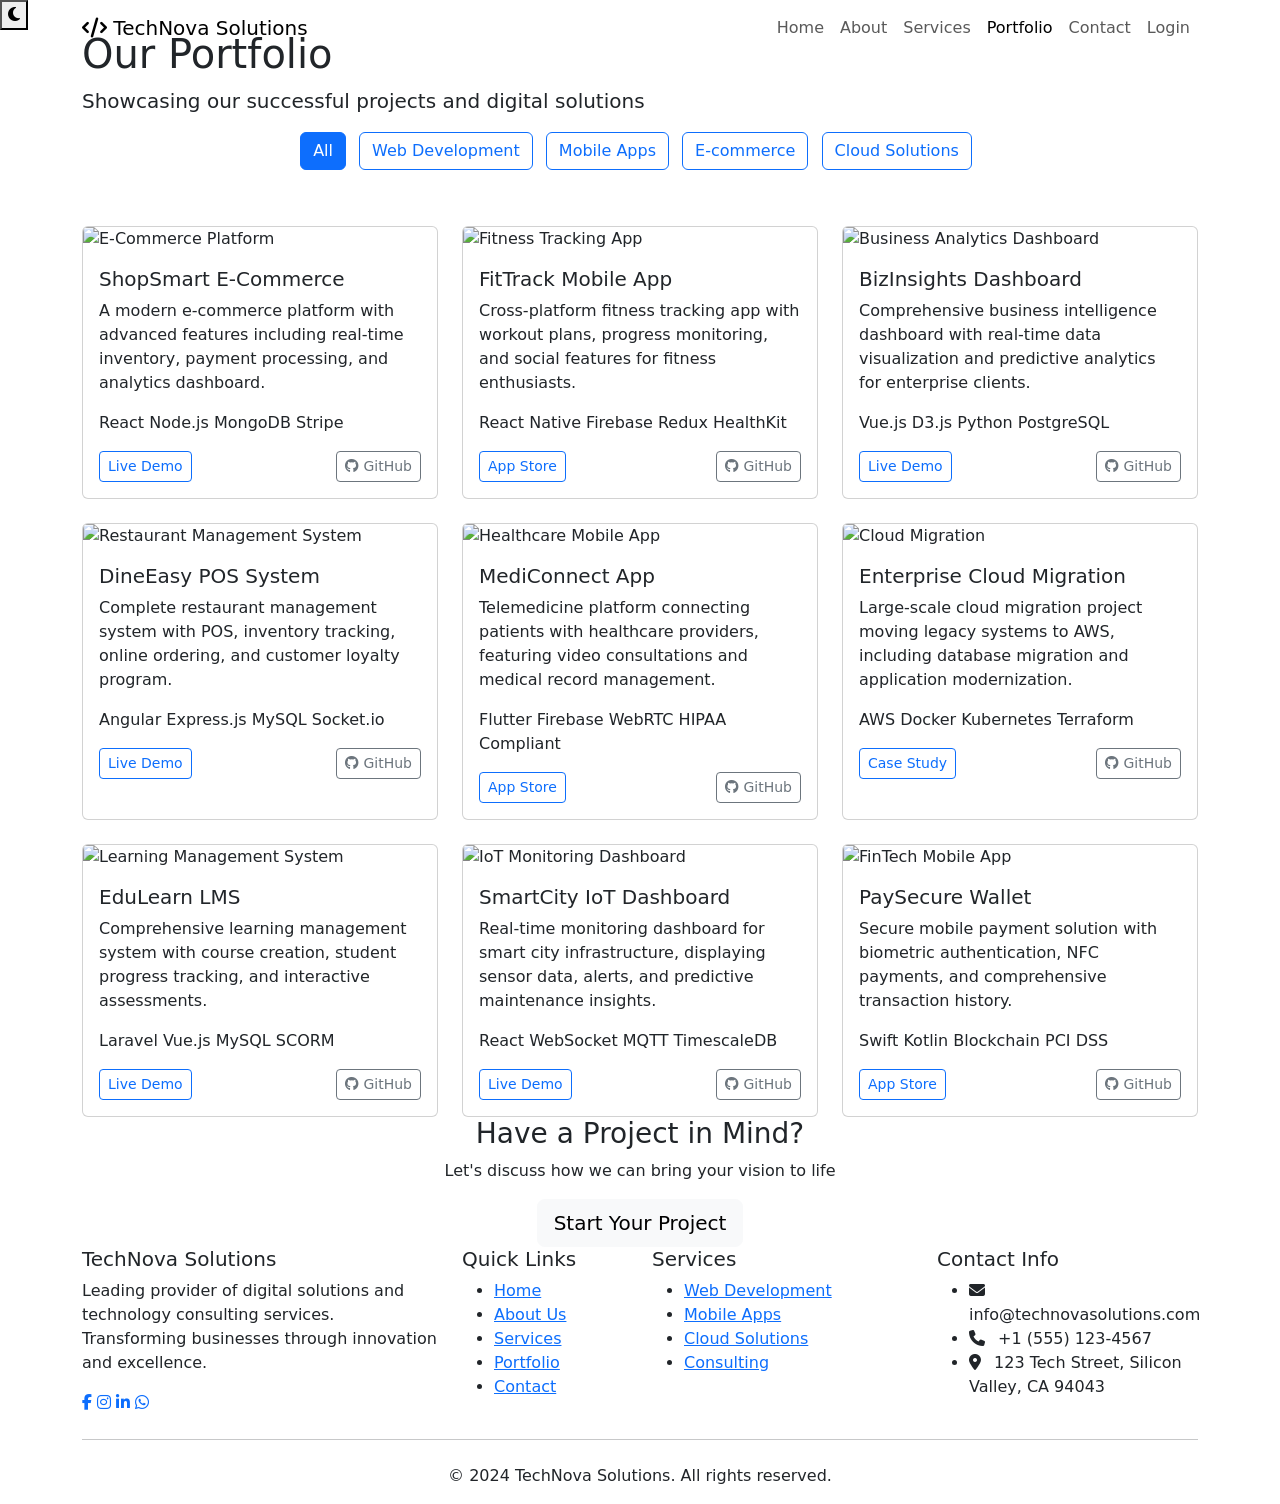
==== portfolio.html @ acc78cc4 "Add files via upload" ====
<!DOCTYPE html>
<html lang="en">
<head>
  <meta charset="UTF-8">
  <meta name="viewport" content="width=device-width, initial-scale=1.0">
  <base href="/services/">
  <title>Portfolio - TechNova Solutions</title>
  <meta name="description" content="Explore our portfolio of successful projects including web applications, mobile apps, and digital solutions we've delivered for our clients.">
  
  <!-- Bootstrap 5 CSS -->
  <link href="https://cdn.jsdelivr.net/npm/bootstrap@5.3.0/dist/css/bootstrap.min.css" rel="stylesheet">
  
  <!-- Font Awesome -->
  <link rel="stylesheet" href="https://cdnjs.cloudflare.com/ajax/libs/font-awesome/6.4.0/css/all.min.css">
  
  <!-- Custom CSS -->
  <link rel="stylesheet" href="css/styles.css">
</head>
<body>
  <!-- Navigation -->
  <nav class="navbar navbar-expand-lg navbar-light fixed-top">
    <div class="container">
      <a class="navbar-brand" href="index.html">
        <i class="fas fa-code"></i> TechNova Solutions
      </a>
      
      <button class="navbar-toggler" type="button" data-bs-toggle="collapse" data-bs-target="#navbarNav">
        <span class="navbar-toggler-icon"></span>
      </button>
      
      <div class="collapse navbar-collapse" id="navbarNav">
        <ul class="navbar-nav ms-auto">
          <li class="nav-item">
            <a class="nav-link" href="index.html">Home</a>
          </li>
          <li class="nav-item">
            <a class="nav-link" href="about.html">About</a>
          </li>
          <li class="nav-item">
            <a class="nav-link" href="services.html">Services</a>
          </li>
          <li class="nav-item">
            <a class="nav-link active" href="portfolio.html">Portfolio</a>
          </li>
          <li class="nav-item">
            <a class="nav-link" href="contact.html">Contact</a>
          </li>
          <li class="nav-item">
            <a class="nav-link" href="login.html">Login</a>
          </li>
        </ul>
      </div>
    </div>
  </nav>

  <!-- Dark Mode Toggle -->
  <button id="theme-toggle" class="theme-toggle">
    <i class="fas fa-moon"></i>
  </button>

  <!-- Hero Section -->
  <section class="hero">
    <div class="container">
      <h1>Our Portfolio</h1>
      <p class="lead">Showcasing our successful projects and digital solutions</p>
    </div>
  </section>

  <!-- Portfolio Filter -->
  <section class="section">
    <div class="container">
      <div class="text-center mb-5">
        <button class="btn btn-outline-primary me-2 mb-2 filter-btn active" data-filter="all">All</button>
        <button class="btn btn-outline-primary me-2 mb-2 filter-btn" data-filter="web">Web Development</button>
        <button class="btn btn-outline-primary me-2 mb-2 filter-btn" data-filter="mobile">Mobile Apps</button>
        <button class="btn btn-outline-primary me-2 mb-2 filter-btn" data-filter="ecommerce">E-commerce</button>
        <button class="btn btn-outline-primary me-2 mb-2 filter-btn" data-filter="cloud">Cloud Solutions</button>
      </div>
      
      <div class="row g-4" id="portfolio-grid">
        <!-- E-Commerce Platform -->
        <div class="col-lg-4 col-md-6 portfolio-item" data-category="ecommerce">
          <div class="card h-100">
            <img src="https://via.placeholder.com/400x250/4F46E5/FFFFFF?text=E-Commerce+Platform" alt="E-Commerce Platform" class="card-img-top">
            <div class="card-body">
              <h5 class="card-title">ShopSmart E-Commerce</h5>
              <p class="card-text">A modern e-commerce platform with advanced features including real-time inventory, payment processing, and analytics dashboard.</p>
              <div class="portfolio-tech mb-3">
                <span>React</span>
                <span>Node.js</span>
                <span>MongoDB</span>
                <span>Stripe</span>
              </div>
              <div class="d-flex justify-content-between">
                <a href="#" class="btn btn-outline-primary btn-sm">Live Demo</a>
                <a href="#" class="btn btn-outline-secondary btn-sm"><i class="fab fa-github"></i> GitHub</a>
              </div>
            </div>
          </div>
        </div>
        
        <!-- Fitness Tracking App -->
        <div class="col-lg-4 col-md-6 portfolio-item" data-category="mobile">
          <div class="card h-100">
            <img src="https://via.placeholder.com/400x250/06B6D4/FFFFFF?text=Fitness+App" alt="Fitness Tracking App" class="card-img-top">
            <div class="card-body">
              <h5 class="card-title">FitTrack Mobile App</h5>
              <p class="card-text">Cross-platform fitness tracking app with workout plans, progress monitoring, and social features for fitness enthusiasts.</p>
              <div class="portfolio-tech mb-3">
                <span>React Native</span>
                <span>Firebase</span>
                <span>Redux</span>
                <span>HealthKit</span>
              </div>
              <div class="d-flex justify-content-between">
                <a href="#" class="btn btn-outline-primary btn-sm">App Store</a>
                <a href="#" class="btn btn-outline-secondary btn-sm"><i class="fab fa-github"></i> GitHub</a>
              </div>
            </div>
          </div>
        </div>
        
        <!-- Business Analytics Dashboard -->
        <div class="col-lg-4 col-md-6 portfolio-item" data-category="web">
          <div class="card h-100">
            <img src="https://via.placeholder.com/400x250/22C55E/FFFFFF?text=Analytics+Dashboard" alt="Business Analytics Dashboard" class="card-img-top">
            <div class="card-body">
              <h5 class="card-title">BizInsights Dashboard</h5>
              <p class="card-text">Comprehensive business intelligence dashboard with real-time data visualization and predictive analytics for enterprise clients.</p>
              <div class="portfolio-tech mb-3">
                <span>Vue.js</span>
                <span>D3.js</span>
                <span>Python</span>
                <span>PostgreSQL</span>
              </div>
              <div class="d-flex justify-content-between">
                <a href="#" class="btn btn-outline-primary btn-sm">Live Demo</a>
                <a href="#" class="btn btn-outline-secondary btn-sm"><i class="fab fa-github"></i> GitHub</a>
              </div>
            </div>
          </div>
        </div>
        
        <!-- Restaurant Management System -->
        <div class="col-lg-4 col-md-6 portfolio-item" data-category="web">
          <div class="card h-100">
            <img src="https://via.placeholder.com/400x250/E11D48/FFFFFF?text=Restaurant+System" alt="Restaurant Management System" class="card-img-top">
            <div class="card-body">
              <h5 class="card-title">DineEasy POS System</h5>
              <p class="card-text">Complete restaurant management system with POS, inventory tracking, online ordering, and customer loyalty program.</p>
              <div class="portfolio-tech mb-3">
                <span>Angular</span>
                <span>Express.js</span>
                <span>MySQL</span>
                <span>Socket.io</span>
              </div>
              <div class="d-flex justify-content-between">
                <a href="#" class="btn btn-outline-primary btn-sm">Live Demo</a>
                <a href="#" class="btn btn-outline-secondary btn-sm"><i class="fab fa-github"></i> GitHub</a>
              </div>
            </div>
          </div>
        </div>
        
        <!-- Healthcare App -->
        <div class="col-lg-4 col-md-6 portfolio-item" data-category="mobile">
          <div class="card h-100">
            <img src="https://via.placeholder.com/400x250/7C3AED/FFFFFF?text=Healthcare+App" alt="Healthcare Mobile App" class="card-img-top">
            <div class="card-body">
              <h5 class="card-title">MediConnect App</h5>
              <p class="card-text">Telemedicine platform connecting patients with healthcare providers, featuring video consultations and medical record management.</p>
              <div class="portfolio-tech mb-3">
                <span>Flutter</span>
                <span>Firebase</span>
                <span>WebRTC</span>
                <span>HIPAA Compliant</span>
              </div>
              <div class="d-flex justify-content-between">
                <a href="#" class="btn btn-outline-primary btn-sm">App Store</a>
                <a href="#" class="btn btn-outline-secondary btn-sm"><i class="fab fa-github"></i> GitHub</a>
              </div>
            </div>
          </div>
        </div>
        
        <!-- Cloud Migration Project -->
        <div class="col-lg-4 col-md-6 portfolio-item" data-category="cloud">
          <div class="card h-100">
            <img src="https://via.placeholder.com/400x250/F59E0B/FFFFFF?text=Cloud+Migration" alt="Cloud Migration" class="card-img-top">
            <div class="card-body">
              <h5 class="card-title">Enterprise Cloud Migration</h5>
              <p class="card-text">Large-scale cloud migration project moving legacy systems to AWS, including database migration and application modernization.</p>
              <div class="portfolio-tech mb-3">
                <span>AWS</span>
                <span>Docker</span>
                <span>Kubernetes</span>
                <span>Terraform</span>
              </div>
              <div class="d-flex justify-content-between">
                <a href="#" class="btn btn-outline-primary btn-sm">Case Study</a>
                <a href="#" class="btn btn-outline-secondary btn-sm"><i class="fab fa-github"></i> GitHub</a>
              </div>
            </div>
          </div>
        </div>
        
        <!-- Learning Management System -->
        <div class="col-lg-4 col-md-6 portfolio-item" data-category="web">
          <div class="card h-100">
            <img src="https://via.placeholder.com/400x250/10B981/FFFFFF?text=LMS+Platform" alt="Learning Management System" class="card-img-top">
            <div class="card-body">
              <h5 class="card-title">EduLearn LMS</h5>
              <p class="card-text">Comprehensive learning management system with course creation, student progress tracking, and interactive assessments.</p>
              <div class="portfolio-tech mb-3">
                <span>Laravel</span>
                <span>Vue.js</span>
                <span>MySQL</span>
                <span>SCORM</span>
              </div>
              <div class="d-flex justify-content-between">
                <a href="#" class="btn btn-outline-primary btn-sm">Live Demo</a>
                <a href="#" class="btn btn-outline-secondary btn-sm"><i class="fab fa-github"></i> GitHub</a>
              </div>
            </div>
          </div>
        </div>
        
        <!-- IoT Dashboard -->
        <div class="col-lg-4 col-md-6 portfolio-item" data-category="web">
          <div class="card h-100">
            <img src="https://via.placeholder.com/400x250/6366F1/FFFFFF?text=IoT+Dashboard" alt="IoT Monitoring Dashboard" class="card-img-top">
            <div class="card-body">
              <h5 class="card-title">SmartCity IoT Dashboard</h5>
              <p class="card-text">Real-time monitoring dashboard for smart city infrastructure, displaying sensor data, alerts, and predictive maintenance insights.</p>
              <div class="portfolio-tech mb-3">
                <span>React</span>
                <span>WebSocket</span>
                <span>MQTT</span>
                <span>TimescaleDB</span>
              </div>
              <div class="d-flex justify-content-between">
                <a href="#" class="btn btn-outline-primary btn-sm">Live Demo</a>
                <a href="#" class="btn btn-outline-secondary btn-sm"><i class="fab fa-github"></i> GitHub</a>
              </div>
            </div>
          </div>
        </div>
        
        <!-- FinTech App -->
        <div class="col-lg-4 col-md-6 portfolio-item" data-category="mobile">
          <div class="card h-100">
            <img src="https://via.placeholder.com/400x250/DC2626/FFFFFF?text=FinTech+App" alt="FinTech Mobile App" class="card-img-top">
            <div class="card-body">
              <h5 class="card-title">PaySecure Wallet</h5>
              <p class="card-text">Secure mobile payment solution with biometric authentication, NFC payments, and comprehensive transaction history.</p>
              <div class="portfolio-tech mb-3">
                <span>Swift</span>
                <span>Kotlin</span>
                <span>Blockchain</span>
                <span>PCI DSS</span>
              </div>
              <div class="d-flex justify-content-between">
                <a href="#" class="btn btn-outline-primary btn-sm">App Store</a>
                <a href="#" class="btn btn-outline-secondary btn-sm"><i class="fab fa-github"></i> GitHub</a>
              </div>
            </div>
          </div>
        </div>
      </div>
    </div>
  </section>

  <!-- CTA Section -->
  <section class="newsletter">
    <div class="container text-center">
      <h3>Have a Project in Mind?</h3>
      <p>Let's discuss how we can bring your vision to life</p>
      <a href="contact.html" class="btn btn-light btn-lg">Start Your Project</a>
    </div>
  </section>

  <!-- Footer -->
  <footer class="footer">
    <div class="container">
      <div class="row">
        <div class="col-lg-4 col-md-6">
          <h5>TechNova Solutions</h5>
          <p>Leading provider of digital solutions and technology consulting services. Transforming businesses through innovation and excellence.</p>
          <div class="social-icons">
            <a href="https://facebook.com/technovasolutions" target="_blank"><i class="fab fa-facebook-f"></i></a>
            <a href="https://instagram.com/technovasolutions" target="_blank"><i class="fab fa-instagram"></i></a>
            <a href="https://linkedin.com/company/technovasolutions" target="_blank"><i class="fab fa-linkedin-in"></i></a>
            <a href="https://wa.me/1234567890" target="_blank"><i class="fab fa-whatsapp"></i></a>
          </div>
        </div>
        
        <div class="col-lg-2 col-md-6">
          <h5>Quick Links</h5>
          <ul class="footer-links">
            <li><a href="index.html">Home</a></li>
            <li><a href="about.html">About Us</a></li>
            <li><a href="services.html">Services</a></li>
            <li><a href="portfolio.html">Portfolio</a></li>
            <li><a href="contact.html">Contact</a></li>
          </ul>
        </div>
        
        <div class="col-lg-3 col-md-6">
          <h5>Services</h5>
          <ul class="footer-links">
            <li><a href="services.html">Web Development</a></li>
            <li><a href="services.html">Mobile Apps</a></li>
            <li><a href="services.html">Cloud Solutions</a></li>
            <li><a href="services.html">Consulting</a></li>
          </ul>
        </div>
        
        <div class="col-lg-3 col-md-6">
          <h5>Contact Info</h5>
          <ul class="footer-links">
            <li><i class="fas fa-envelope me-2"></i> info@technovasolutions.com</li>
            <li><i class="fas fa-phone me-2"></i> +1 (555) 123-4567</li>
            <li><i class="fas fa-map-marker-alt me-2"></i> 123 Tech Street, Silicon Valley, CA 94043</li>
          </ul>
        </div>
      </div>
      
      <hr class="my-4">
      
      <div class="text-center">
        <p>&copy; 2024 TechNova Solutions. All rights reserved.</p>
      </div>
    </div>
  </footer>

  <!-- Bootstrap 5 JS -->
  <script src="https://cdn.jsdelivr.net/npm/bootstrap@5.3.0/dist/js/bootstrap.bundle.min.js"></script>
  
  <!-- Custom JS -->
  <script src="js/script.js"></script>
  
  <!-- Portfolio Filter Script -->
  <script>
    document.addEventListener('DOMContentLoaded', () => {
      const filterButtons = document.querySelectorAll('.filter-btn');
      const portfolioItems = document.querySelectorAll('.portfolio-item');
      
      filterButtons.forEach(button => {
        button.addEventListener('click', () => {
          // Remove active class from all buttons
          filterButtons.forEach(btn => btn.classList.remove('active'));
          // Add active class to clicked button
          button.classList.add('active');
          
          const filterValue = button.getAttribute('data-filter');
          
          portfolioItems.forEach(item => {
            if (filterValue === 'all' || item.getAttribute('data-category') === filterValue) {
              item.style.display = 'block';
            } else {
              item.style.display = 'none';
            }
          });
        });
      });
    });
  </script>
</body>
</html>
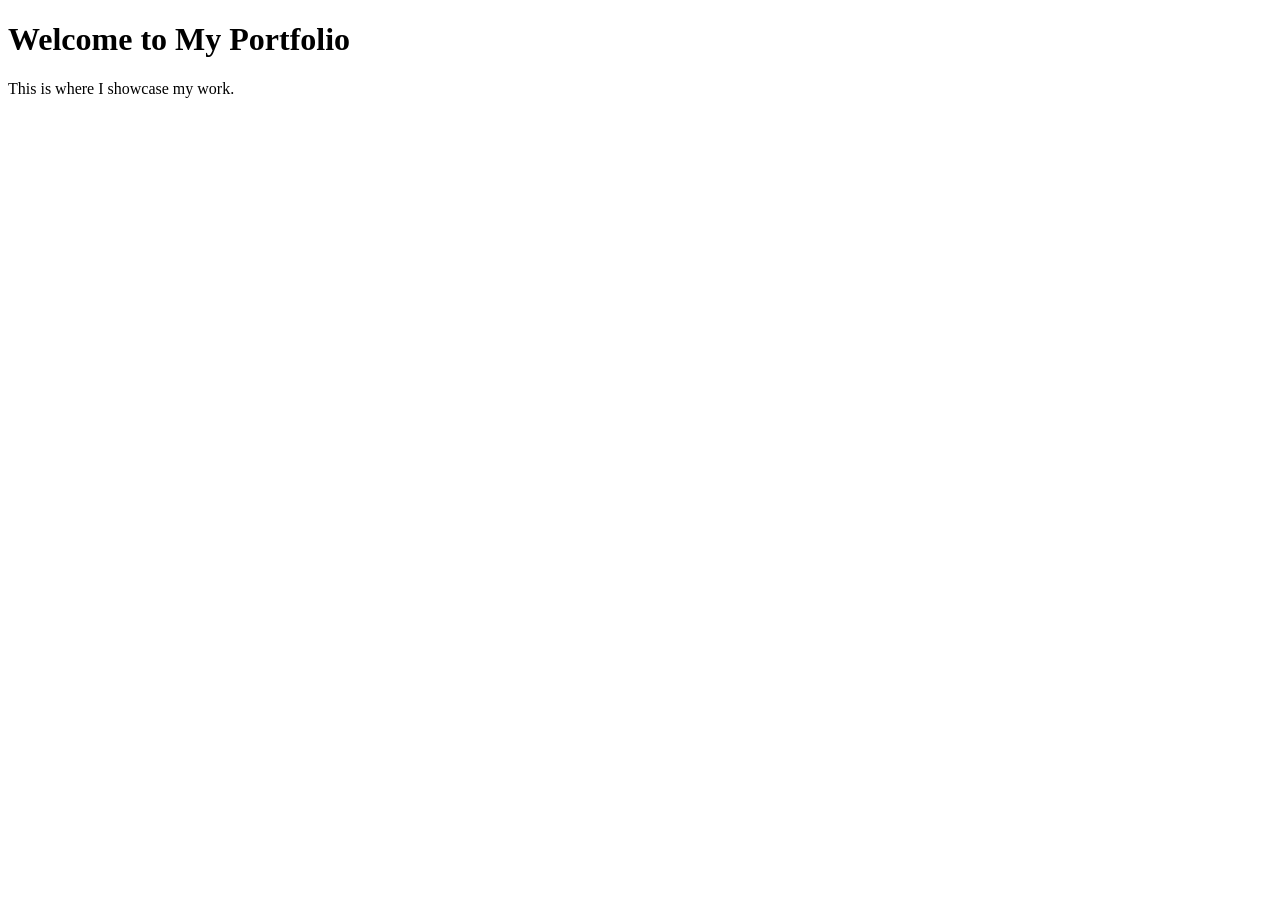
==== commit 0011c440: "Remove <base> tags from portfolio.html" ====
--- a/portfolio.html
+++ b/portfolio.html
@@ -1,369 +1,16 @@
-<!DOCTYPE html>
-<html lang="en">
-<head>
-  <meta charset="UTF-8">
-  <meta name="viewport" content="width=device-width, initial-scale=1.0">
-  <base href="/services/">
-  <title>Portfolio - TechNova Solutions</title>
-  <meta name="description" content="Explore our portfolio of successful projects including web applications, mobile apps, and digital solutions we've delivered for our clients.">
-  
-  <!-- Bootstrap 5 CSS -->
-  <link href="https://cdn.jsdelivr.net/npm/bootstrap@5.3.0/dist/css/bootstrap.min.css" rel="stylesheet">
-  
-  <!-- Font Awesome -->
-  <link rel="stylesheet" href="https://cdnjs.cloudflare.com/ajax/libs/font-awesome/6.4.0/css/all.min.css">
-  
-  <!-- Custom CSS -->
-  <link rel="stylesheet" href="css/styles.css">
-</head>
-<body>
-  <!-- Navigation -->
-  <nav class="navbar navbar-expand-lg navbar-light fixed-top">
-    <div class="container">
-      <a class="navbar-brand" href="index.html">
-        <i class="fas fa-code"></i> TechNova Solutions
-      </a>
-      
-      <button class="navbar-toggler" type="button" data-bs-toggle="collapse" data-bs-target="#navbarNav">
-        <span class="navbar-toggler-icon"></span>
-      </button>
-      
-      <div class="collapse navbar-collapse" id="navbarNav">
-        <ul class="navbar-nav ms-auto">
-          <li class="nav-item">
-            <a class="nav-link" href="index.html">Home</a>
-          </li>
-          <li class="nav-item">
-            <a class="nav-link" href="about.html">About</a>
-          </li>
-          <li class="nav-item">
-            <a class="nav-link" href="services.html">Services</a>
-          </li>
-          <li class="nav-item">
-            <a class="nav-link active" href="portfolio.html">Portfolio</a>
-          </li>
-          <li class="nav-item">
-            <a class="nav-link" href="contact.html">Contact</a>
-          </li>
-          <li class="nav-item">
-            <a class="nav-link" href="login.html">Login</a>
-          </li>
-        </ul>
-      </div>
-    </div>
-  </nav>
-
-  <!-- Dark Mode Toggle -->
-  <button id="theme-toggle" class="theme-toggle">
-    <i class="fas fa-moon"></i>
-  </button>
-
-  <!-- Hero Section -->
-  <section class="hero">
-    <div class="container">
-      <h1>Our Portfolio</h1>
-      <p class="lead">Showcasing our successful projects and digital solutions</p>
-    </div>
-  </section>
-
-  <!-- Portfolio Filter -->
-  <section class="section">
-    <div class="container">
-      <div class="text-center mb-5">
-        <button class="btn btn-outline-primary me-2 mb-2 filter-btn active" data-filter="all">All</button>
-        <button class="btn btn-outline-primary me-2 mb-2 filter-btn" data-filter="web">Web Development</button>
-        <button class="btn btn-outline-primary me-2 mb-2 filter-btn" data-filter="mobile">Mobile Apps</button>
-        <button class="btn btn-outline-primary me-2 mb-2 filter-btn" data-filter="ecommerce">E-commerce</button>
-        <button class="btn btn-outline-primary me-2 mb-2 filter-btn" data-filter="cloud">Cloud Solutions</button>
-      </div>
-      
-      <div class="row g-4" id="portfolio-grid">
-        <!-- E-Commerce Platform -->
-        <div class="col-lg-4 col-md-6 portfolio-item" data-category="ecommerce">
-          <div class="card h-100">
-            <img src="https://via.placeholder.com/400x250/4F46E5/FFFFFF?text=E-Commerce+Platform" alt="E-Commerce Platform" class="card-img-top">
-            <div class="card-body">
-              <h5 class="card-title">ShopSmart E-Commerce</h5>
-              <p class="card-text">A modern e-commerce platform with advanced features including real-time inventory, payment processing, and analytics dashboard.</p>
-              <div class="portfolio-tech mb-3">
-                <span>React</span>
-                <span>Node.js</span>
-                <span>MongoDB</span>
-                <span>Stripe</span>
-              </div>
-              <div class="d-flex justify-content-between">
-                <a href="#" class="btn btn-outline-primary btn-sm">Live Demo</a>
-                <a href="#" class="btn btn-outline-secondary btn-sm"><i class="fab fa-github"></i> GitHub</a>
-              </div>
-            </div>
-          </div>
-        </div>
-        
-        <!-- Fitness Tracking App -->
-        <div class="col-lg-4 col-md-6 portfolio-item" data-category="mobile">
-          <div class="card h-100">
-            <img src="https://via.placeholder.com/400x250/06B6D4/FFFFFF?text=Fitness+App" alt="Fitness Tracking App" class="card-img-top">
-            <div class="card-body">
-              <h5 class="card-title">FitTrack Mobile App</h5>
-              <p class="card-text">Cross-platform fitness tracking app with workout plans, progress monitoring, and social features for fitness enthusiasts.</p>
-              <div class="portfolio-tech mb-3">
-                <span>React Native</span>
-                <span>Firebase</span>
-                <span>Redux</span>
-                <span>HealthKit</span>
-              </div>
-              <div class="d-flex justify-content-between">
-                <a href="#" class="btn btn-outline-primary btn-sm">App Store</a>
-                <a href="#" class="btn btn-outline-secondary btn-sm"><i class="fab fa-github"></i> GitHub</a>
-              </div>
-            </div>
-          </div>
-        </div>
-        
-        <!-- Business Analytics Dashboard -->
-        <div class="col-lg-4 col-md-6 portfolio-item" data-category="web">
-          <div class="card h-100">
-            <img src="https://via.placeholder.com/400x250/22C55E/FFFFFF?text=Analytics+Dashboard" alt="Business Analytics Dashboard" class="card-img-top">
-            <div class="card-body">
-              <h5 class="card-title">BizInsights Dashboard</h5>
-              <p class="card-text">Comprehensive business intelligence dashboard with real-time data visualization and predictive analytics for enterprise clients.</p>
-              <div class="portfolio-tech mb-3">
-                <span>Vue.js</span>
-                <span>D3.js</span>
-                <span>Python</span>
-                <span>PostgreSQL</span>
-              </div>
-              <div class="d-flex justify-content-between">
-                <a href="#" class="btn btn-outline-primary btn-sm">Live Demo</a>
-                <a href="#" class="btn btn-outline-secondary btn-sm"><i class="fab fa-github"></i> GitHub</a>
-              </div>
-            </div>
-          </div>
-        </div>
-        
-        <!-- Restaurant Management System -->
-        <div class="col-lg-4 col-md-6 portfolio-item" data-category="web">
-          <div class="card h-100">
-            <img src="https://via.placeholder.com/400x250/E11D48/FFFFFF?text=Restaurant+System" alt="Restaurant Management System" class="card-img-top">
-            <div class="card-body">
-              <h5 class="card-title">DineEasy POS System</h5>
-              <p class="card-text">Complete restaurant management system with POS, inventory tracking, online ordering, and customer loyalty program.</p>
-              <div class="portfolio-tech mb-3">
-                <span>Angular</span>
-                <span>Express.js</span>
-                <span>MySQL</span>
-                <span>Socket.io</span>
-              </div>
-              <div class="d-flex justify-content-between">
-                <a href="#" class="btn btn-outline-primary btn-sm">Live Demo</a>
-                <a href="#" class="btn btn-outline-secondary btn-sm"><i class="fab fa-github"></i> GitHub</a>
-              </div>
-            </div>
-          </div>
-        </div>
-        
-        <!-- Healthcare App -->
-        <div class="col-lg-4 col-md-6 portfolio-item" data-category="mobile">
-          <div class="card h-100">
-            <img src="https://via.placeholder.com/400x250/7C3AED/FFFFFF?text=Healthcare+App" alt="Healthcare Mobile App" class="card-img-top">
-            <div class="card-body">
-              <h5 class="card-title">MediConnect App</h5>
-              <p class="card-text">Telemedicine platform connecting patients with healthcare providers, featuring video consultations and medical record management.</p>
-              <div class="portfolio-tech mb-3">
-                <span>Flutter</span>
-                <span>Firebase</span>
-                <span>WebRTC</span>
-                <span>HIPAA Compliant</span>
-              </div>
-              <div class="d-flex justify-content-between">
-                <a href="#" class="btn btn-outline-primary btn-sm">App Store</a>
-                <a href="#" class="btn btn-outline-secondary btn-sm"><i class="fab fa-github"></i> GitHub</a>
-              </div>
-            </div>
-          </div>
-        </div>
-        
-        <!-- Cloud Migration Project -->
-        <div class="col-lg-4 col-md-6 portfolio-item" data-category="cloud">
-          <div class="card h-100">
-            <img src="https://via.placeholder.com/400x250/F59E0B/FFFFFF?text=Cloud+Migration" alt="Cloud Migration" class="card-img-top">
-            <div class="card-body">
-              <h5 class="card-title">Enterprise Cloud Migration</h5>
-              <p class="card-text">Large-scale cloud migration project moving legacy systems to AWS, including database migration and application modernization.</p>
-              <div class="portfolio-tech mb-3">
-                <span>AWS</span>
-                <span>Docker</span>
-                <span>Kubernetes</span>
-                <span>Terraform</span>
-              </div>
-              <div class="d-flex justify-content-between">
-                <a href="#" class="btn btn-outline-primary btn-sm">Case Study</a>
-                <a href="#" class="btn btn-outline-secondary btn-sm"><i class="fab fa-github"></i> GitHub</a>
-              </div>
-            </div>
-          </div>
-        </div>
-        
-        <!-- Learning Management System -->
-        <div class="col-lg-4 col-md-6 portfolio-item" data-category="web">
-          <div class="card h-100">
-            <img src="https://via.placeholder.com/400x250/10B981/FFFFFF?text=LMS+Platform" alt="Learning Management System" class="card-img-top">
-            <div class="card-body">
-              <h5 class="card-title">EduLearn LMS</h5>
-              <p class="card-text">Comprehensive learning management system with course creation, student progress tracking, and interactive assessments.</p>
-              <div class="portfolio-tech mb-3">
-                <span>Laravel</span>
-                <span>Vue.js</span>
-                <span>MySQL</span>
-                <span>SCORM</span>
-              </div>
-              <div class="d-flex justify-content-between">
-                <a href="#" class="btn btn-outline-primary btn-sm">Live Demo</a>
-                <a href="#" class="btn btn-outline-secondary btn-sm"><i class="fab fa-github"></i> GitHub</a>
-              </div>
-            </div>
-          </div>
-        </div>
-        
-        <!-- IoT Dashboard -->
-        <div class="col-lg-4 col-md-6 portfolio-item" data-category="web">
-          <div class="card h-100">
-            <img src="https://via.placeholder.com/400x250/6366F1/FFFFFF?text=IoT+Dashboard" alt="IoT Monitoring Dashboard" class="card-img-top">
-            <div class="card-body">
-              <h5 class="card-title">SmartCity IoT Dashboard</h5>
-              <p class="card-text">Real-time monitoring dashboard for smart city infrastructure, displaying sensor data, alerts, and predictive maintenance insights.</p>
-              <div class="portfolio-tech mb-3">
-                <span>React</span>
-                <span>WebSocket</span>
-                <span>MQTT</span>
-                <span>TimescaleDB</span>
-              </div>
-              <div class="d-flex justify-content-between">
-                <a href="#" class="btn btn-outline-primary btn-sm">Live Demo</a>
-                <a href="#" class="btn btn-outline-secondary btn-sm"><i class="fab fa-github"></i> GitHub</a>
-              </div>
-            </div>
-          </div>
-        </div>
-        
-        <!-- FinTech App -->
-        <div class="col-lg-4 col-md-6 portfolio-item" data-category="mobile">
-          <div class="card h-100">
-            <img src="https://via.placeholder.com/400x250/DC2626/FFFFFF?text=FinTech+App" alt="FinTech Mobile App" class="card-img-top">
-            <div class="card-body">
-              <h5 class="card-title">PaySecure Wallet</h5>
-              <p class="card-text">Secure mobile payment solution with biometric authentication, NFC payments, and comprehensive transaction history.</p>
-              <div class="portfolio-tech mb-3">
-                <span>Swift</span>
-                <span>Kotlin</span>
-                <span>Blockchain</span>
-                <span>PCI DSS</span>
-              </div>
-              <div class="d-flex justify-content-between">
-                <a href="#" class="btn btn-outline-primary btn-sm">App Store</a>
-                <a href="#" class="btn btn-outline-secondary btn-sm"><i class="fab fa-github"></i> GitHub</a>
-              </div>
-            </div>
-          </div>
-        </div>
-      </div>
-    </div>
-  </section>
-
-  <!-- CTA Section -->
-  <section class="newsletter">
-    <div class="container text-center">
-      <h3>Have a Project in Mind?</h3>
-      <p>Let's discuss how we can bring your vision to life</p>
-      <a href="contact.html" class="btn btn-light btn-lg">Start Your Project</a>
-    </div>
-  </section>
-
-  <!-- Footer -->
-  <footer class="footer">
-    <div class="container">
-      <div class="row">
-        <div class="col-lg-4 col-md-6">
-          <h5>TechNova Solutions</h5>
-          <p>Leading provider of digital solutions and technology consulting services. Transforming businesses through innovation and excellence.</p>
-          <div class="social-icons">
-            <a href="https://facebook.com/technovasolutions" target="_blank"><i class="fab fa-facebook-f"></i></a>
-            <a href="https://instagram.com/technovasolutions" target="_blank"><i class="fab fa-instagram"></i></a>
-            <a href="https://linkedin.com/company/technovasolutions" target="_blank"><i class="fab fa-linkedin-in"></i></a>
-            <a href="https://wa.me/1234567890" target="_blank"><i class="fab fa-whatsapp"></i></a>
-          </div>
-        </div>
-        
-        <div class="col-lg-2 col-md-6">
-          <h5>Quick Links</h5>
-          <ul class="footer-links">
-            <li><a href="index.html">Home</a></li>
-            <li><a href="about.html">About Us</a></li>
-            <li><a href="services.html">Services</a></li>
-            <li><a href="portfolio.html">Portfolio</a></li>
-            <li><a href="contact.html">Contact</a></li>
-          </ul>
-        </div>
-        
-        <div class="col-lg-3 col-md-6">
-          <h5>Services</h5>
-          <ul class="footer-links">
-            <li><a href="services.html">Web Development</a></li>
-            <li><a href="services.html">Mobile Apps</a></li>
-            <li><a href="services.html">Cloud Solutions</a></li>
-            <li><a href="services.html">Consulting</a></li>
-          </ul>
-        </div>
-        
-        <div class="col-lg-3 col-md-6">
-          <h5>Contact Info</h5>
-          <ul class="footer-links">
-            <li><i class="fas fa-envelope me-2"></i> info@technovasolutions.com</li>
-            <li><i class="fas fa-phone me-2"></i> +1 (555) 123-4567</li>
-            <li><i class="fas fa-map-marker-alt me-2"></i> 123 Tech Street, Silicon Valley, CA 94043</li>
-          </ul>
-        </div>
-      </div>
-      
-      <hr class="my-4">
-      
-      <div class="text-center">
-        <p>&copy; 2024 TechNova Solutions. All rights reserved.</p>
-      </div>
-    </div>
-  </footer>
-
-  <!-- Bootstrap 5 JS -->
-  <script src="https://cdn.jsdelivr.net/npm/bootstrap@5.3.0/dist/js/bootstrap.bundle.min.js"></script>
-  
-  <!-- Custom JS -->
-  <script src="js/script.js"></script>
-  
-  <!-- Portfolio Filter Script -->
-  <script>
-    document.addEventListener('DOMContentLoaded', () => {
-      const filterButtons = document.querySelectorAll('.filter-btn');
-      const portfolioItems = document.querySelectorAll('.portfolio-item');
-      
-      filterButtons.forEach(button => {
-        button.addEventListener('click', () => {
-          // Remove active class from all buttons
-          filterButtons.forEach(btn => btn.classList.remove('active'));
-          // Add active class to clicked button
-          button.classList.add('active');
-          
-          const filterValue = button.getAttribute('data-filter');
-          
-          portfolioItems.forEach(item => {
-            if (filterValue === 'all' || item.getAttribute('data-category') === filterValue) {
-              item.style.display = 'block';
-            } else {
-              item.style.display = 'none';
-            }
-          });
-        });
-      });
-    });
-  </script>
-</body>
-</html>+<!-- Updated portfolio.html - Base tags removed -->
+
+<!DOCTYPE html>
+<html lang="en">
+<head>
+    <meta charset="UTF-8">
+    <meta name="viewport" content="width=device-width, initial-scale=1.0">
+    <title>Your Portfolio</title>
+    <!-- Other head elements -->
+</head>
+<body>
+    <h1>Welcome to My Portfolio</h1>
+    <p>This is where I showcase my work.</p>
+    <!-- Other body elements -->
+</body>
+</html>
